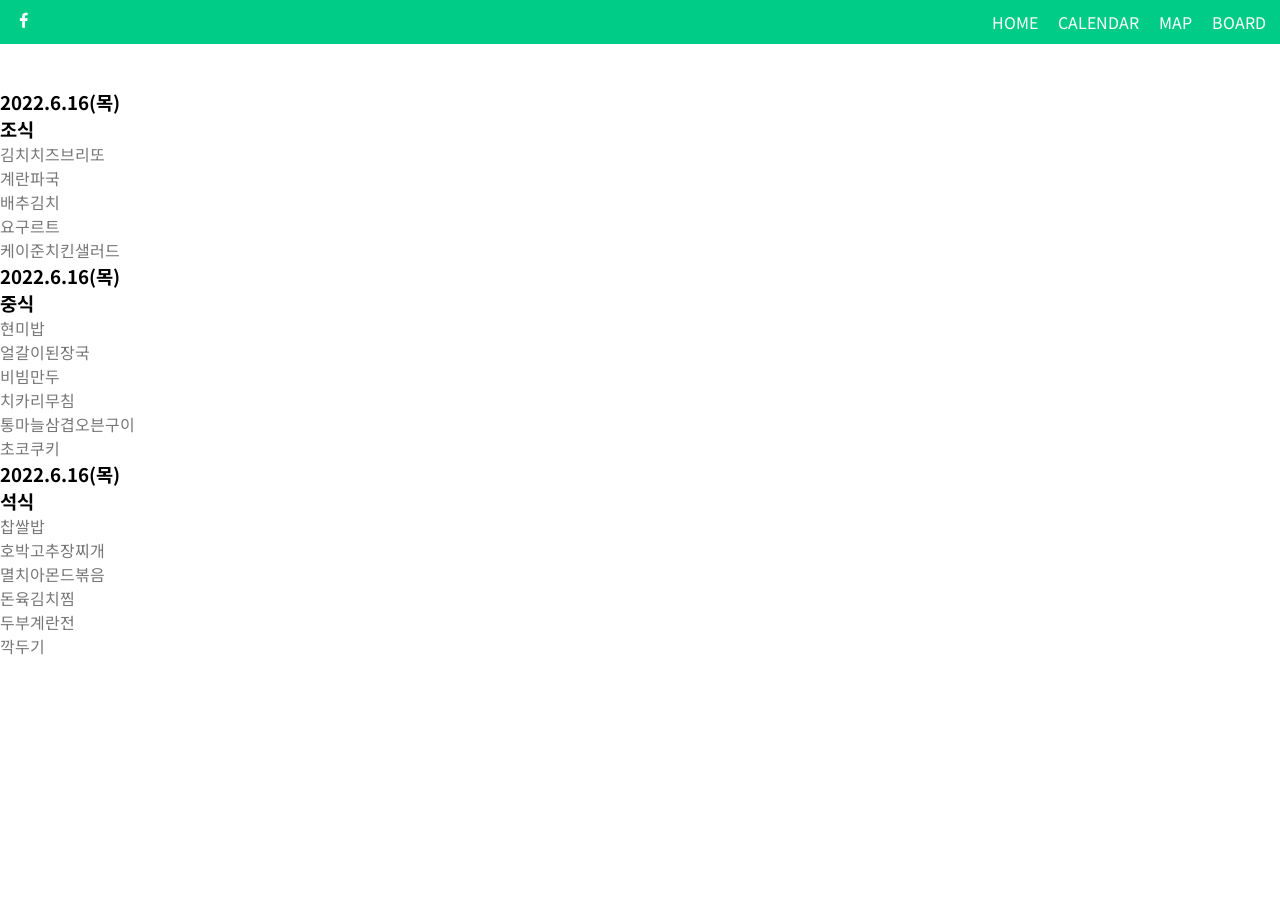
==== 20220607_food court/header.html @ 292326d5 "html main, add image" ====
<!DOCTYPE html>
<html lang="en">
<head>
    <meta charset="UTF-8">
    <meta http-equiv="X-UA-Compatible" content="IE=edge">
    <meta name="viewport" content="width=device-width, initial-scale=1.0">
    <title>Header</title>
    <!-- Boxicons -->
    <link href='https://unpkg.com/boxicons@2.1.2/css/boxicons.min.css' rel='stylesheet'>
    <!-- style.css -->
    <link rel="stylesheet" href="css/style.css">
</head>
<body>
    <!-- header -->
    <header class="header" id="header">
        <nav class="nav container">
            <div class="nav-toggle" id = "nav-toggle">
                <i class='bx bx-menu' ></i>
            </div>
            <a href="" class="nav-logo">
                <i class='bx bxl-facebook'></i>
            </a>
            <div class="nav-menu">
                <ul class="nav-list" id="nav-list">
                    <li class="nav-item">
                        <a href="" class="nav-link">
                            HOME
                        </a>
                    </li>
                    <li class="nav-item">
                        <a href="" class="nav-link">
                            CALENDAR
                        </a>
                    </li>
                    <li class="nav-item">
                        <a href="" class="nav-link">
                            MAP
                        </a>
                    </li>
                    <li class="nav-item">
                        <a href="" class="nav-link">
                            BOARD
                        </a>
                    </li>
                </ul>
            </div>

        </nav>
    </header>


    <main>

        <article class="card">
            <figure class="card-image"></figure>
            <div class="card-description">
                <h3 class="card-title">
                    <div class="card-date">
                        2022.6.16(목)
                    </div>
                    <div class="card-time">
                        조식
                    </div>
                </h3>
                <p class="card-menuu">
                    김치치즈브리또<br/>
                    계란파국<br/>
                    배추김치<br/>
                    요구르트<br/>
                    케이준치킨샐러드
                </p>
            </div>
        </article>

        <article class="card">
            <figure class="card-image"></figure>
            <div class="card-description">
                <h3 class="card-title">
                    <div class="card-date">
                        2022.6.16(목)
                    </div>
                    <div class="card-time">
                        중식
                    </div>
                </h3>
                <p class="card-menuu">
                    현미밥<br/>
                    얼갈이된장국<br/>
                    비빔만두<br/>
                    치카리무침<br/>
                    통마늘삼겹오븐구이<br/>
                    초코쿠키
                </p>
            </div>
        </article>

        <article class="card">
            <figure class="card-image"></figure>
            <div class="card-description">
                <h3 class="card-title">
                    <div class="card-date">
                        2022.6.16(목)
                    </div>
                    <div class="card-time">
                        석식
                    </div>
                </h3>
                <p class="card-menuu">
                    찹쌀밥<br/>
                    호박고추장찌개<br/>
                    멸치아몬드볶음<br/>
                    돈육김치찜<br/>
                    두부계란전<br/>
                    깍두기
                </p>
            </div>
        </article>

    </main>
    <!-- main.js -->
    <script src="js/main.js"></script>
</body>
</html>
---- 20220607_food court/css/style.css ----
/* Google fonts */
@import url('https://fonts.googleapis.com/css2?family=Noto+Sans+KR:wght@400;500;700&display=swap');

/* Varables Css */
:root{
    /* color */
    --first-color: hsl(160, 100%, 25%); /*008156*/
    --first-color: hsl(160, 100%, 40%); 
    --second-color: hsl(339, 77%,59%);
    --third-color: hsl(42, 87%, 52%);
    --title-color: hsl(160, 0%, 0%);
    --text-color: hsl(160, 0%, 47%);
    --body-color: #fff;
    --container-color: #fff;

    /* font */
    --body-font: 'Noto Sans KR', sans-serif;
    --biggest-font-size: 2.25rem; /*36px*/
    --h1-font-size: 2rem; /*32*/
    --h2-font-size: 1.5rem; /*24*/
    --h3-font-size: 1.25rem; /*20px*/
    --normal-font-size: 1rem; /*16px*/
    --small-font-size: .8rem;
    --smaller-font-size: .75rem;

    /* font weight */
    --font-medium: 500;
    --font-bold: 700;

    /* z-index */
    --z-index: 100;
}
/* BASE */
*{
    box-sizing: border-box;
    margin: 0;
    padding: 0;
}
body{
    position: relative;
    font-family: var(--body-font);
    font-size: var(--normal-font-size);
    color: var(--text-color);
    background-color: var(--body-color);
}
h1,
h2,
h3{
    color: var(--title-color);
    font-weight: var(--font-bold);
}
ul{
    list-style: none;
}
a{
    text-decoration: none;
}
img{
    max-width: 100%;
    height: auto;
}

/* nav */
.container{
    margin-left: 0.875rem;
    margin-right: 0.875rem;
}
header {
    background-color: var(--first-color);
    position: fixed; /*스크롤 헤더 위치 고정*/
    left: 0;
    right: 0;
    top: 0;
}
nav {
    height: 44px;
    display: flex; /*기본값 : 수평 방향*/
    justify-content: space-between; /* 양쪽정렬 */
    align-items: center;/* 교차축 가운데 */
}
nav i {
    color: #fff;
    font-size: var(--h3-font-size);/*아이콘 크기 크게*/
}
.nav-toggle {
    display: none;/*안 보이게 하자*/
}
.nav-list {
    display: flex;/*기본값 : 수평방향*/
    column-gap: 1.25rem;
}
.nav-link {
    color: #fff;
}

/*HOME */
main{
    margin: 88px 0 0 0;
}
/* breakpoints */
/* 2K & 4K */

/* tablet 시험문제 max-width max는 최대 600안에서는 저걸 적용한다*/
@media screen and (max-width: 600px){/* width가 600px 이하면 아래 css 적용*/
    .nav-toggle{
        display: block;
        cursor: pointer;
        position: absolute;/* (메뉴)위치 무시, 로고 가운데 정렬 */
    }
    .nav-logo{
        margin: 0 auto;/* 로고 가운데 정렬 */
    }
    .nav-list{
        position: absolute;
        top: 44px;
        left: 0;
        /* width: 100%; */
        right: 0;
        flex-direction: column;
        background-color: lightgray;
        height: 0;
        overflow: hidden;
        transition: 0.2s;
    }
    .nav-item{
        padding: .5rem 1rem;/* 위 오 아 왼*/
        text-align: center;/*가운데 정렬*/
        border-bottom: 2px solid white;/* 아래 선 */
    }
    .nav-link{
        color: var(--title-color);
        display: block; /* 링크의 너비: 컨텐츠 -> nav-item 만큼 늘리자 */
    }
    .show-menu{
        height: 164px;
    }
}
/* mobile */
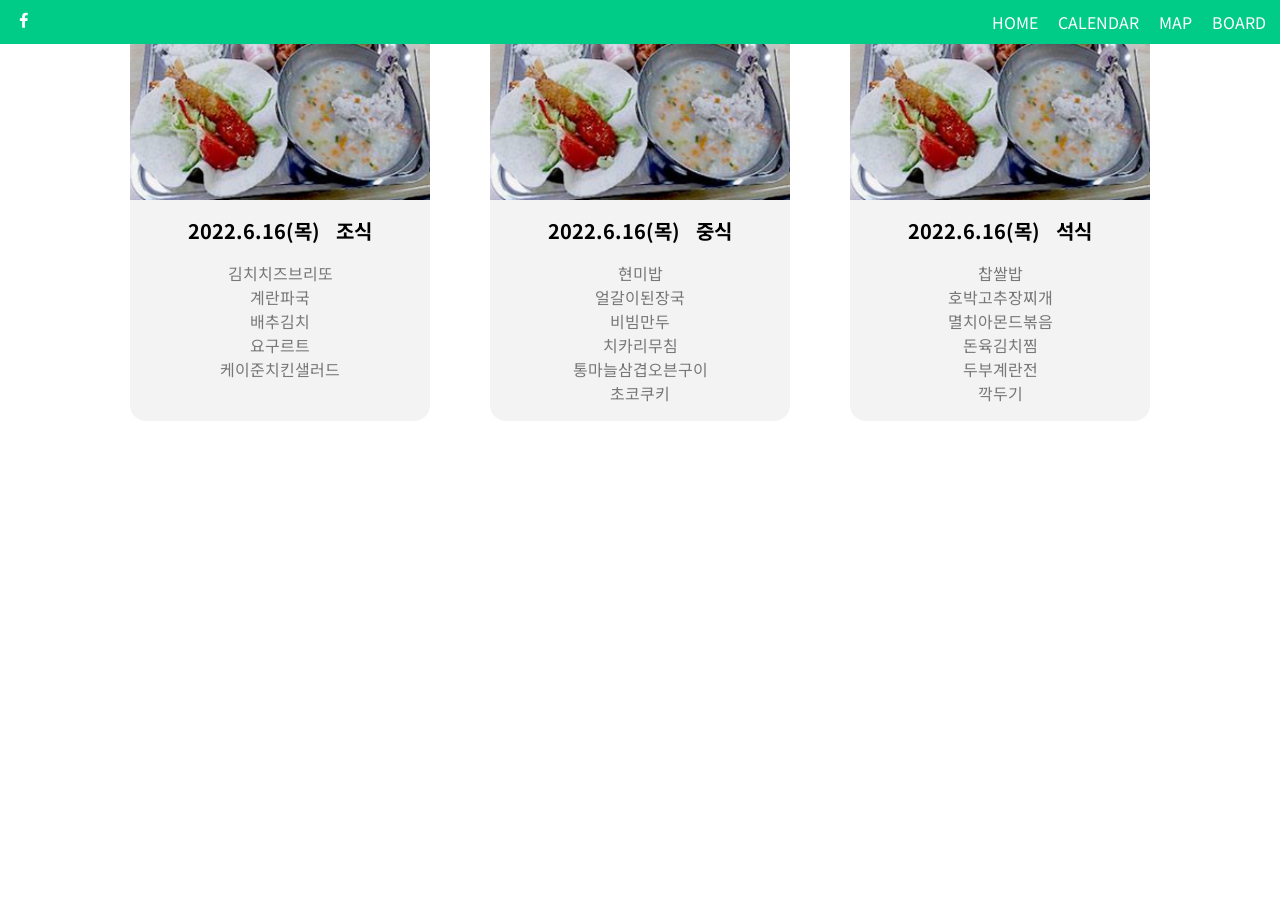
==== commit d7a4c372: "css main>.card" ====
--- a/20220607_food court/header.html
+++ b/20220607_food court/header.html
@@ -62,7 +62,7 @@
                         조식
                     </div>
                 </h3>
-                <p class="card-menuu">
+                <p class="card-menu">
                     김치치즈브리또<br/>
                     계란파국<br/>
                     배추김치<br/>
@@ -83,7 +83,7 @@
                         중식
                     </div>
                 </h3>
-                <p class="card-menuu">
+                <p class="card-menu">
                     현미밥<br/>
                     얼갈이된장국<br/>
                     비빔만두<br/>
@@ -105,7 +105,7 @@
                         석식
                     </div>
                 </h3>
-                <p class="card-menuu">
+                <p class="card-menu">
                     찹쌀밥<br/>
                     호박고추장찌개<br/>
                     멸치아몬드볶음<br/>
--- a/20220607_food court/css/style.css
+++ b/20220607_food court/css/style.css
@@ -95,8 +95,56 @@
 
 /*HOME */
 main{
-    margin: 88px 0 0 0;
+    margin: 88px 323p 44px;
+    display: flex; /*카드 3개 가로로*/
+    justify-content: center; /*카드 3개 가운데*/
+    column-gap: 60px;
+    flex-wrap: wrap;
+    row-gap: 40px;
 }
+h3{
+    font-size: var(--h3-font-size);
+}
+.card{
+    background-color: #f3f3f3;
+    border-radius: 1rem;
+    /* flex-grow: 1;
+    flex-shrink: 0;
+    flex-basis: 240px; */
+    flex: 1 0 240px;
+    max-width: 300px; /*최대 너비는 300*/
+}
+.card:hover{
+    box-shadow: 0 8px 160 16px rgba(0,0,0,0,25);
+    transition: 0.5s;
+}
+.card-hover .card-time{
+    color: var(--second-color);
+}
+
+.card-image{
+    background: url('../img/plate_crop.png') center center; /*가운데 중심으로 확대 축소*/
+    background-size: cover;
+    height: 0;
+    padding-bottom: 66.666666667%   ; /*사진의 ㅂ ㅣ율은 260에 */
+    border-radius: 1rem 1rem 0 0 ; /*위좌 위오 밑좌 밑오*/
+}
+.card-description{
+    display: flex;
+    flex-direction: column;
+    row-gap: 1rem;
+    padding: 1rem;
+}
+.card-title{
+    display: flex;
+    justify-content: center;
+    column-gap: 1rem; /*날짜와 식 가운데 정렬*/
+}
+
+.card-menu{
+    text-align: center;
+}
+
 /* breakpoints */
 /* 2K & 4K */
 
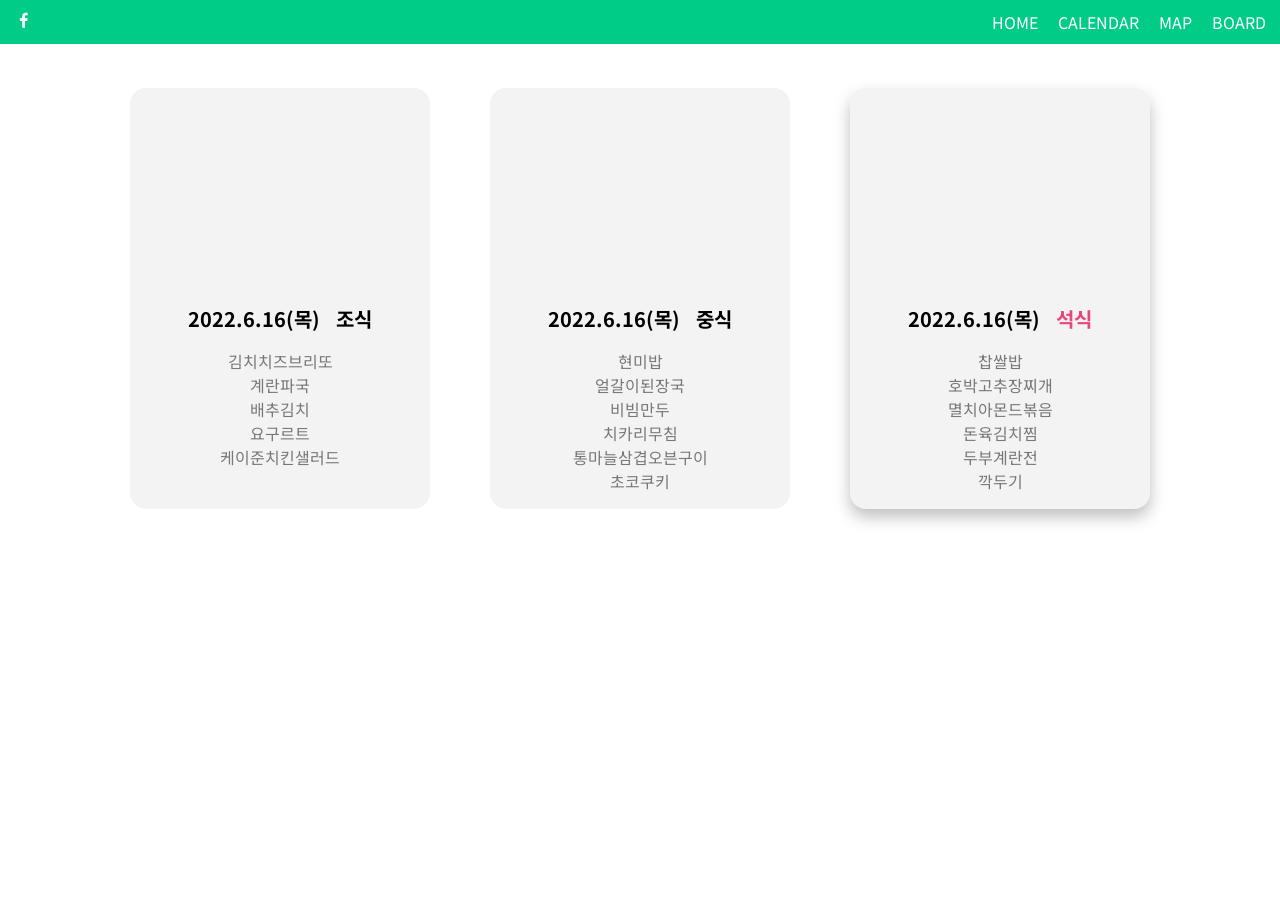
==== commit 8042c323: "food court 글씨 색상 변경 오류 수정" ====
--- a/20220607_food court/header.html
+++ b/20220607_food court/header.html
@@ -49,7 +49,7 @@
     </header>
 
 
-    <main>
+    <main id ="home-card">
 
         <article class="card">
             <figure class="card-image"></figure>
@@ -117,6 +117,8 @@
         </article>
 
     </main>
+
+
     <!-- main.js -->
     <script src="js/main.js"></script>
 </body>
--- a/20220607_food court/css/style.css
+++ b/20220607_food court/css/style.css
@@ -93,14 +93,15 @@
     color: #fff;
 }
 
-/*HOME */
+
+/* HOME */
 main{
-    margin: 88px 323p 44px;
-    display: flex; /*카드 3개 가로로*/
-    justify-content: center; /*카드 3개 가운데*/
-    column-gap: 60px;
-    flex-wrap: wrap;
+    margin:88px 32px 44px;
+    display: flex;  /* card 3개 수평 정렬*/
+    justify-content: center; /* card 3개 가운데 정렬*/
+    column-gap: 60px; /*제목 사이 간격*/
     row-gap: 40px;
+    flex-wrap: wrap;/* 너비 좁아지면, 내리자 */
 }
 h3{
     font-size: var(--h3-font-size);
@@ -112,22 +113,24 @@
     flex-shrink: 0;
     flex-basis: 240px; */
     flex: 1 0 240px;
-    max-width: 300px; /*최대 너비는 300*/
+
+    max-width: 300px;/* 최대 너비: 300px */
 }
+.now,
 .card:hover{
-    box-shadow: 0 8px 160 16px rgba(0,0,0,0,25);
-    transition: 0.5s;
+    box-shadow: 0 8px 16px rgba(0, 0, 0, 0.25);
+    transition: .4s;
+}.now .card-time,
+.card:hover .card-time{
+    color: var(--second-color);
+    transition: .4s;
 }
-.card-hover .card-time{
-    color: var(--second-color);
-}
-
 .card-image{
-    background: url('../img/plate_crop.png') center center; /*가운데 중심으로 확대 축소*/
-    background-size: cover;
+    background: url("../img/plate_crop.PNG") center center;/* 가운데를 중심으로 확대/축소 */
+    background-size: cover;/* 배경을 꽉차게 */
     height: 0;
-    padding-bottom: 66.666666667%   ; /*사진의 ㅂ ㅣ율은 260에 */
-    border-radius: 1rem 1rem 0 0 ; /*위좌 위오 밑좌 밑오*/
+    padding-bottom: 66.6666667%; /* 사진의 비율을 240x160에 맞추자*/
+    border-radius: 1rem 1rem 0 0;
 }
 .card-description{
     display: flex;
@@ -138,11 +141,14 @@
 .card-title{
     display: flex;
     justify-content: center;
-    column-gap: 1rem; /*날짜와 식 가운데 정렬*/
+    column-gap: 1rem; /* 날짜 | 식 가운데 정렬*/
 }
-
+/* .card:hover .card-menu{
+    color: #000;
+    transition: .4s;
+} */
 .card-menu{
-    text-align: center;
+    text-align: center; /* 메뉴 가운데 정렬 */
 }
 
 /* breakpoints */
@@ -183,4 +189,4 @@
         height: 164px;
     }
 }
-/* mobile */+/* mobile */
